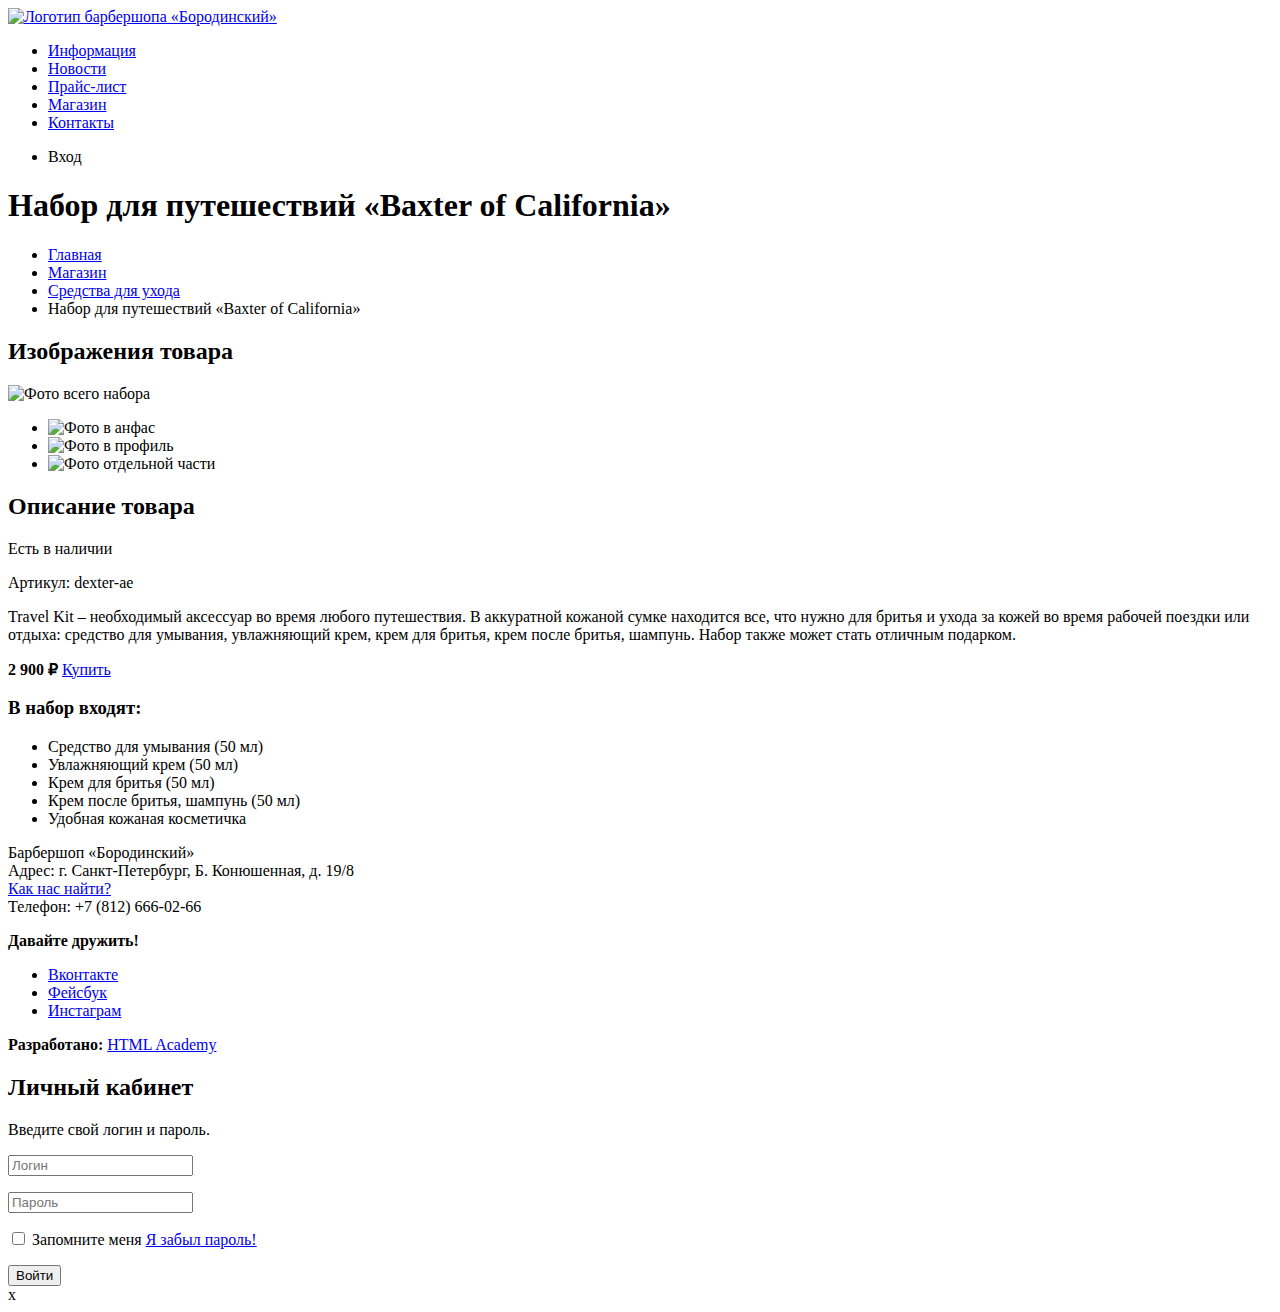
==== catalog-item.html @ 55ffadcc "разметка Барбершопа" ====
<!DOCTYPE html>
<html lang="ru">
  <head>
    <meta charset="utf-8">
    <title>HTML Academy: Барбершоп</title>
    <link rel="stylesheet" href="css/style.css">
  </head>
  <body>
    <header class="main-header">
      <nav class="main-navigation">
        <a class="main-header-logo" href="index.html">
          <img src="img/logo.svg" width="111" height="24" alt="Логотип барбершопа «Бородинский»">
        </a>
        <ul class="site-navigation">
          <li><a href="info.html">Информация</a></li>
          <li><a href="news.html">Новости</a></li>
          <li><a href="price.html">Прайс-лист</a></li>
           <li class="site-navigation-current"><a href="catalog.html">Магазин</a></li>
          <li><a href="contacts.html">Контакты</a></li>
        </ul>
        <ul class="user-navigation">
          <li class="login-link">Вход</li>
        </ul>
      </nav>
    </header>
    <main class="container">

      <h1 class="page-title">Набор для путешествий «Baxter of California»</h1>

      <ul class="breadcrumbs">
        <li><a href="index.html">Главная</a></li>
        <li><a href="#">Магазин</a></li>
        <li><a href="#">Средства для ухода</a></li>
        <li class="breadcrumbs-current">Набор для путешествий «Baxter of California»</li>
      </ul>

      <section class="product-photos">
        <h2 class="visually-hidden">Изображения товара</h2>
        <p class="product-photo-full">
          <img src="img/product-big.jpg" width="460" height="498" alt="Фото всего набора">
        </p>
        <ul class="product-photo-preview">
          <li><img src="img/product-small-1.jpg" width="140" height="149" alt="Фото в анфас"></li>
          <li><img src="img/product-small-2.jpg" width="140" height="149" alt="Фото в профиль"></li>
          <li><img src="img/product-small-3.jpg" width="140" height="149" alt="Фото отдельной части"></li>
        </ul>
      </section>

      <section class="product-info">
        <h2 class="visually-hidden">Описание товара</h2>
        <p class="product-availability">Есть в наличии</p>
        <p class="product-article">Артикул: dexter-ae</p>
        <p class="product-text">Travel Kit – необходимый аксессуар во время любого путешествия. В аккуратной кожаной сумке находится все, что нужно для бритья и ухода за кожей во время рабочей поездки или отдыха: средство для умывания, увлажняющий крем, крем для бритья, крем после бритья, шампунь. Набор также может стать отличным подарком.</p>
        <p class="product-price">
          <b>2 900 ₽</b>
          <a class="button" href="#">Купить</a>
        </p>
        <h3>В набор входят:</h3>
        <ul>
          <li>Средство для умывания (50 мл)</li>
          <li>Увлажняющий крем (50 мл)</li>
          <li>Крем для бритья (50 мл)</li>
          <li>Крем после бритья, шампунь (50 мл)</li>
          <li>Удобная кожаная косметичка</li>
        </ul>
      </section>
    </main>
    <footer class="main-footer">
      <p class="footer-contacts">
        Барбершоп «Бородинский»<br>
        Адрес: г. Санкт-Петербург, Б. Конюшенная, д. 19/8<br>
        <a href="map.html">Как нас найти?</a><br>
        Телефон: +7 (812) 666-02-66
      </p>
      <div class="footer-social">
        <b>Давайте дружить!</b>
        <ul>
          <li><a class="social-button" href="#">Вконтакте</a></li>
          <li><a class="social-button" href="#">Фейсбук</a></li>
          <li><a class="social-button" href="#">Инстаграм</a></li>
        </ul>
      </div>
      <p class="footer-copyright">
        <b>Разработано:</b> <a class="button" href="https://htmlacademy.ru">HTML Academy</a>
      </p>
    </footer>

    <section class="modal modal-login">
      <h2>Личный кабинет</h2>
      <p>Введите свой логин и пароль.</p>
      <form class="login-form" action="https://echo.htmlacademy.ru" method="post">
        <p>
          <input class="login-icon-user" type="text" name="login" placeholder="Логин">
        </p>
        <p>
          <input class="login-icon-password" type="password" name="password" placeholder="Пароль">
        </p>
        <p class="login-password-info">
          <input type="checkbox" name="remember" class="visually-hidden">
          Запомните меня
          <a class="restore" href="#">Я забыл пароль!</a>
        </p>
        <button class="button" type="submit">Войти</button>
      </form>
      <span class="modal-close">x</span>
    </section>
  </body>
</html>
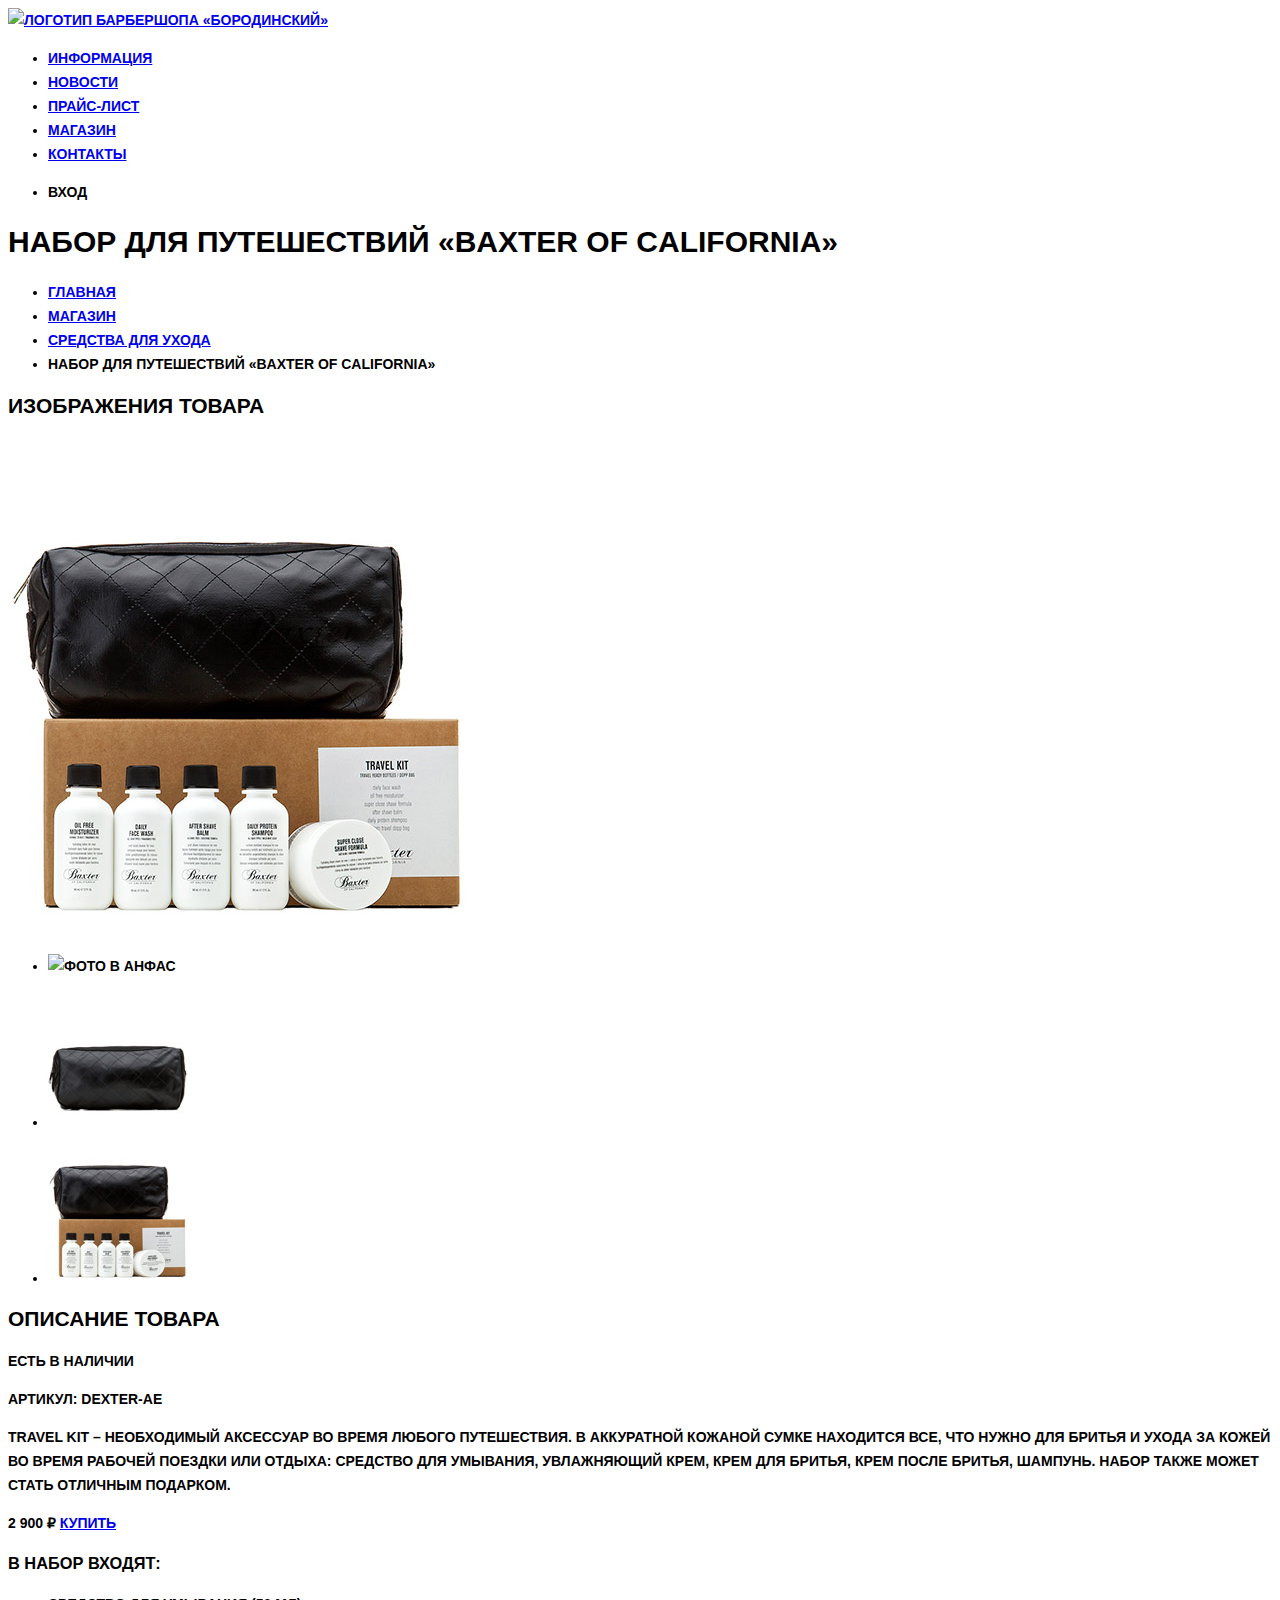
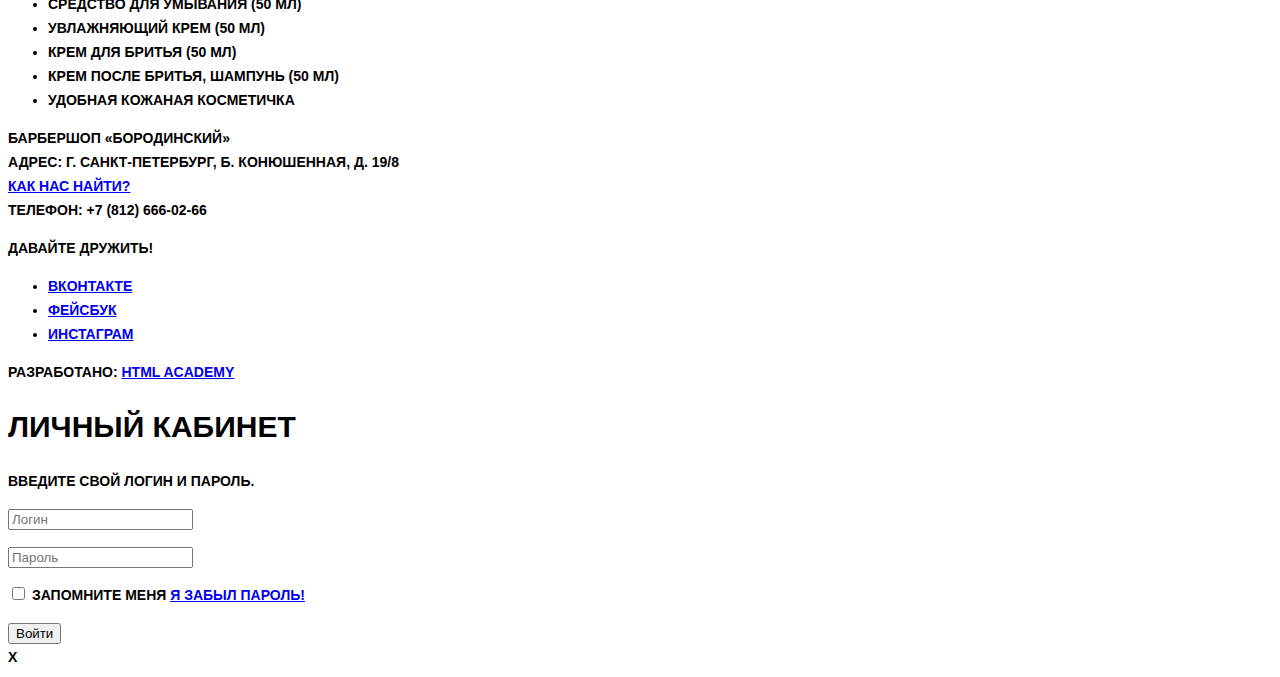
==== commit 868ccb0d: "добавил графику" ====
--- a/catalog-item.html
+++ b/catalog-item.html
@@ -86,7 +86,7 @@
     </footer>
 
     <section class="modal modal-login">
-      <h2>Личный кабинет</h2>
+      <h2 class="section-title">Личный кабинет</h2>
       <p>Введите свой логин и пароль.</p>
       <form class="login-form" action="https://echo.htmlacademy.ru" method="post">
         <p>
--- a/css/style.css
+++ b/css/style.css
@@ -0,0 +1,19 @@
+body {
+  font-size: 14px;
+  font-weight: 700;
+  line-height: 24px;
+  font-family: "PT Sans Narrow","Arial", sans-serif;
+  text-transform: uppercase;
+  color: #000000;
+}
+
+.page-title,
+.section-title {
+  font-size: 30px;
+  font-weight: 700;
+  line-height: 1.2;
+  font-family: "PT Sans Narrow","Arial", sans-serif;
+  text-transform: uppercase;
+  color: #000000;
+}
+
